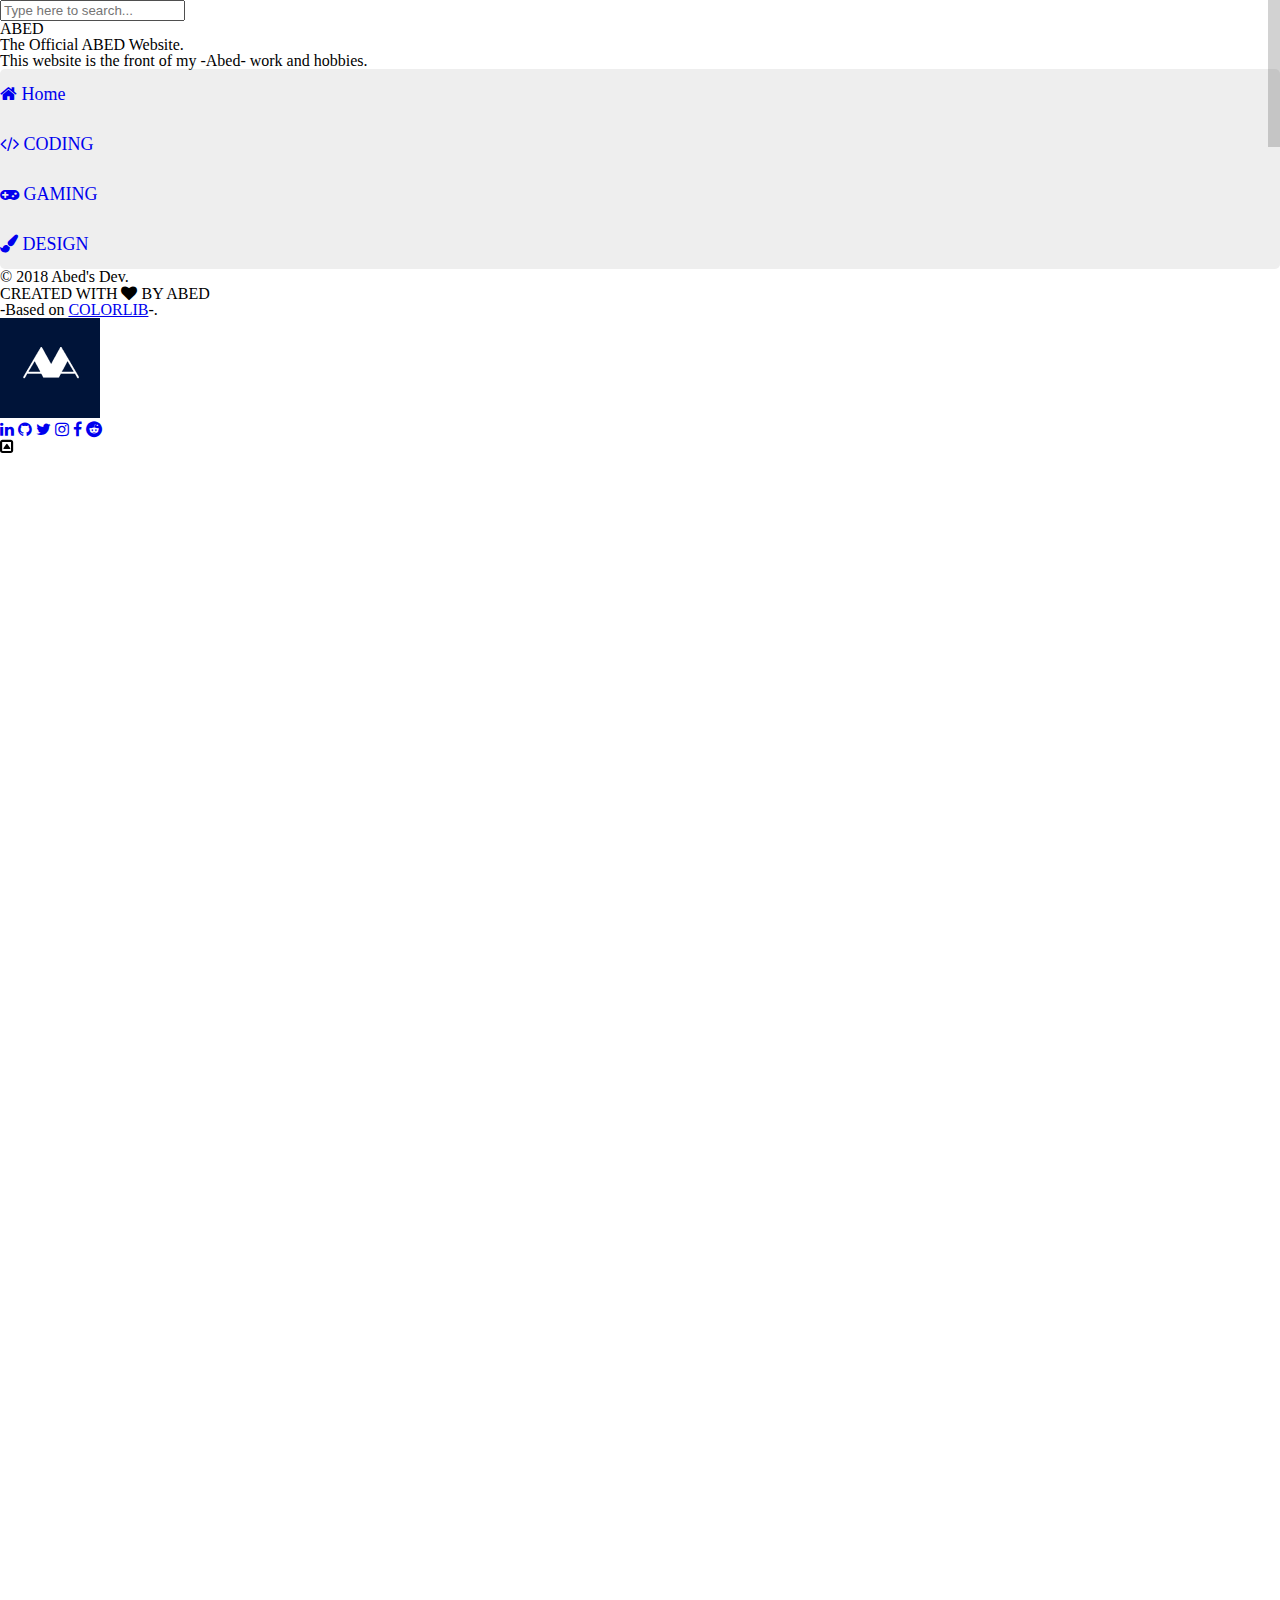
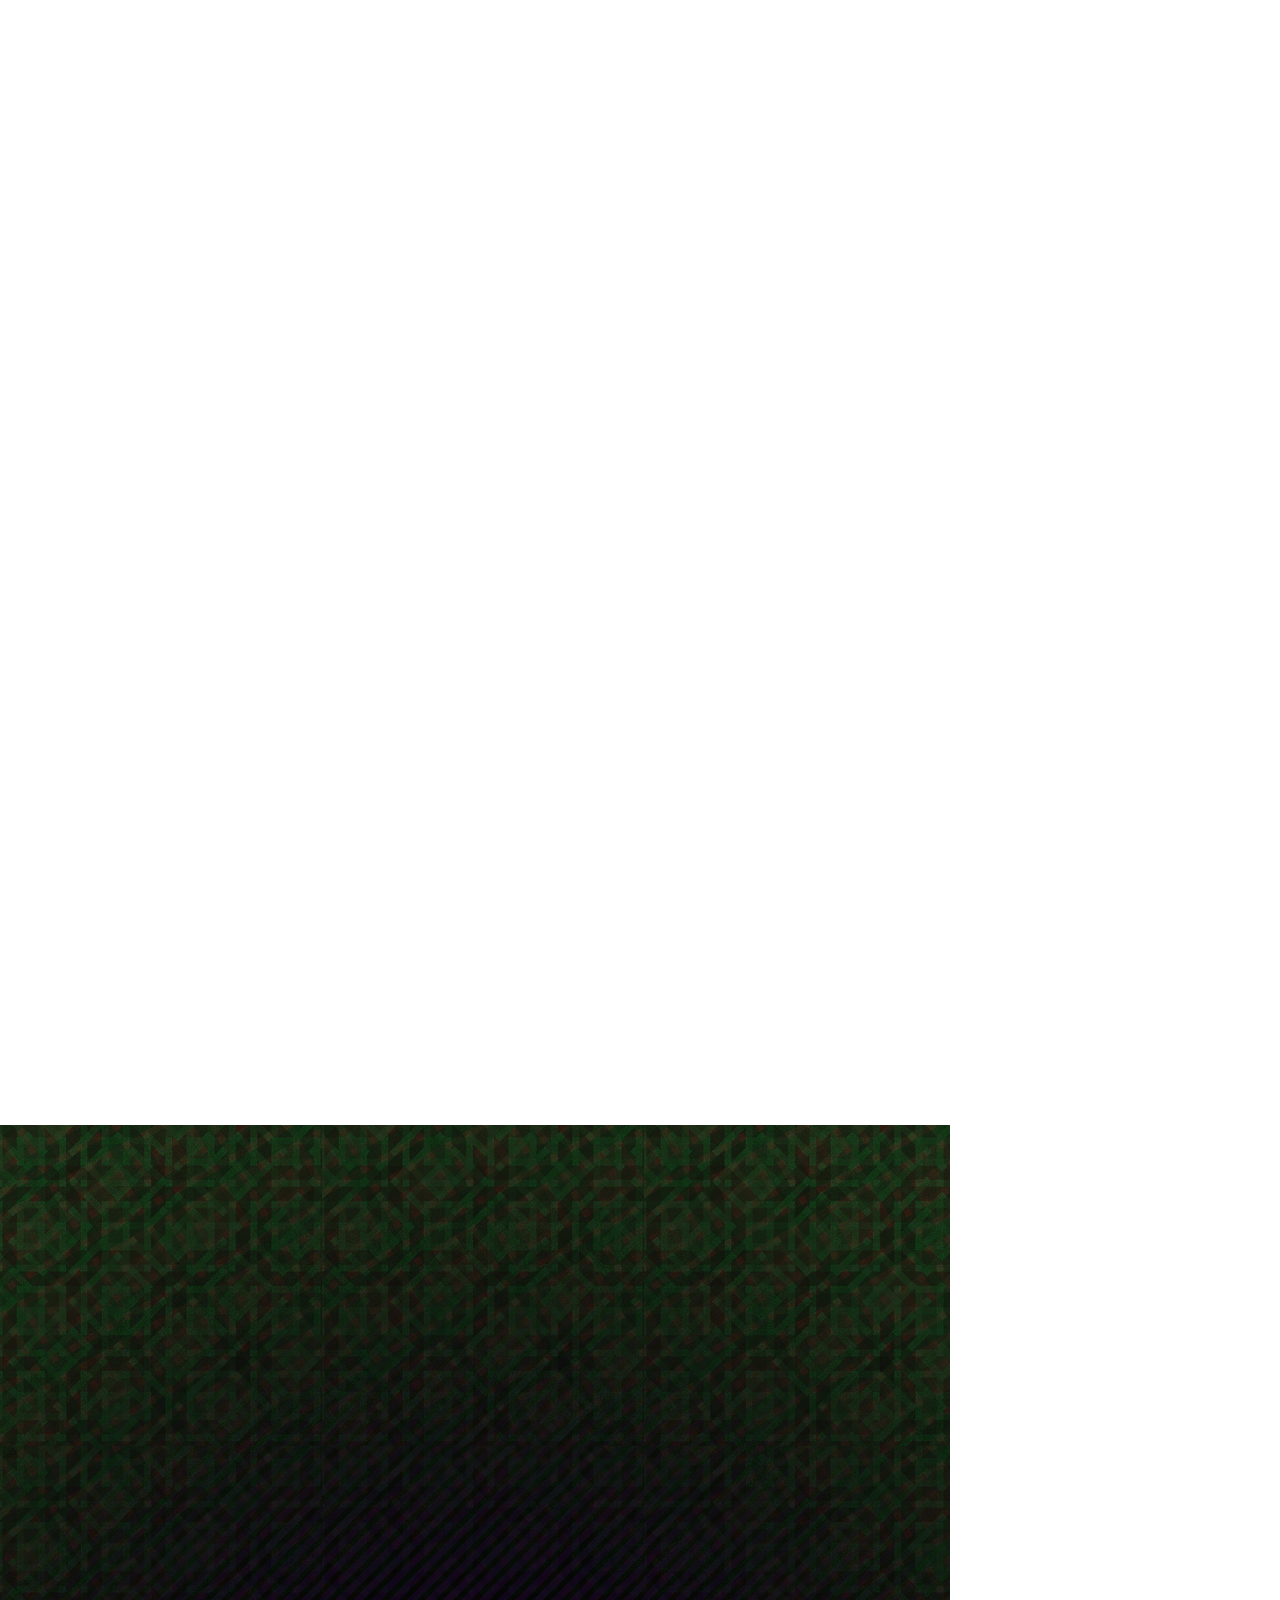
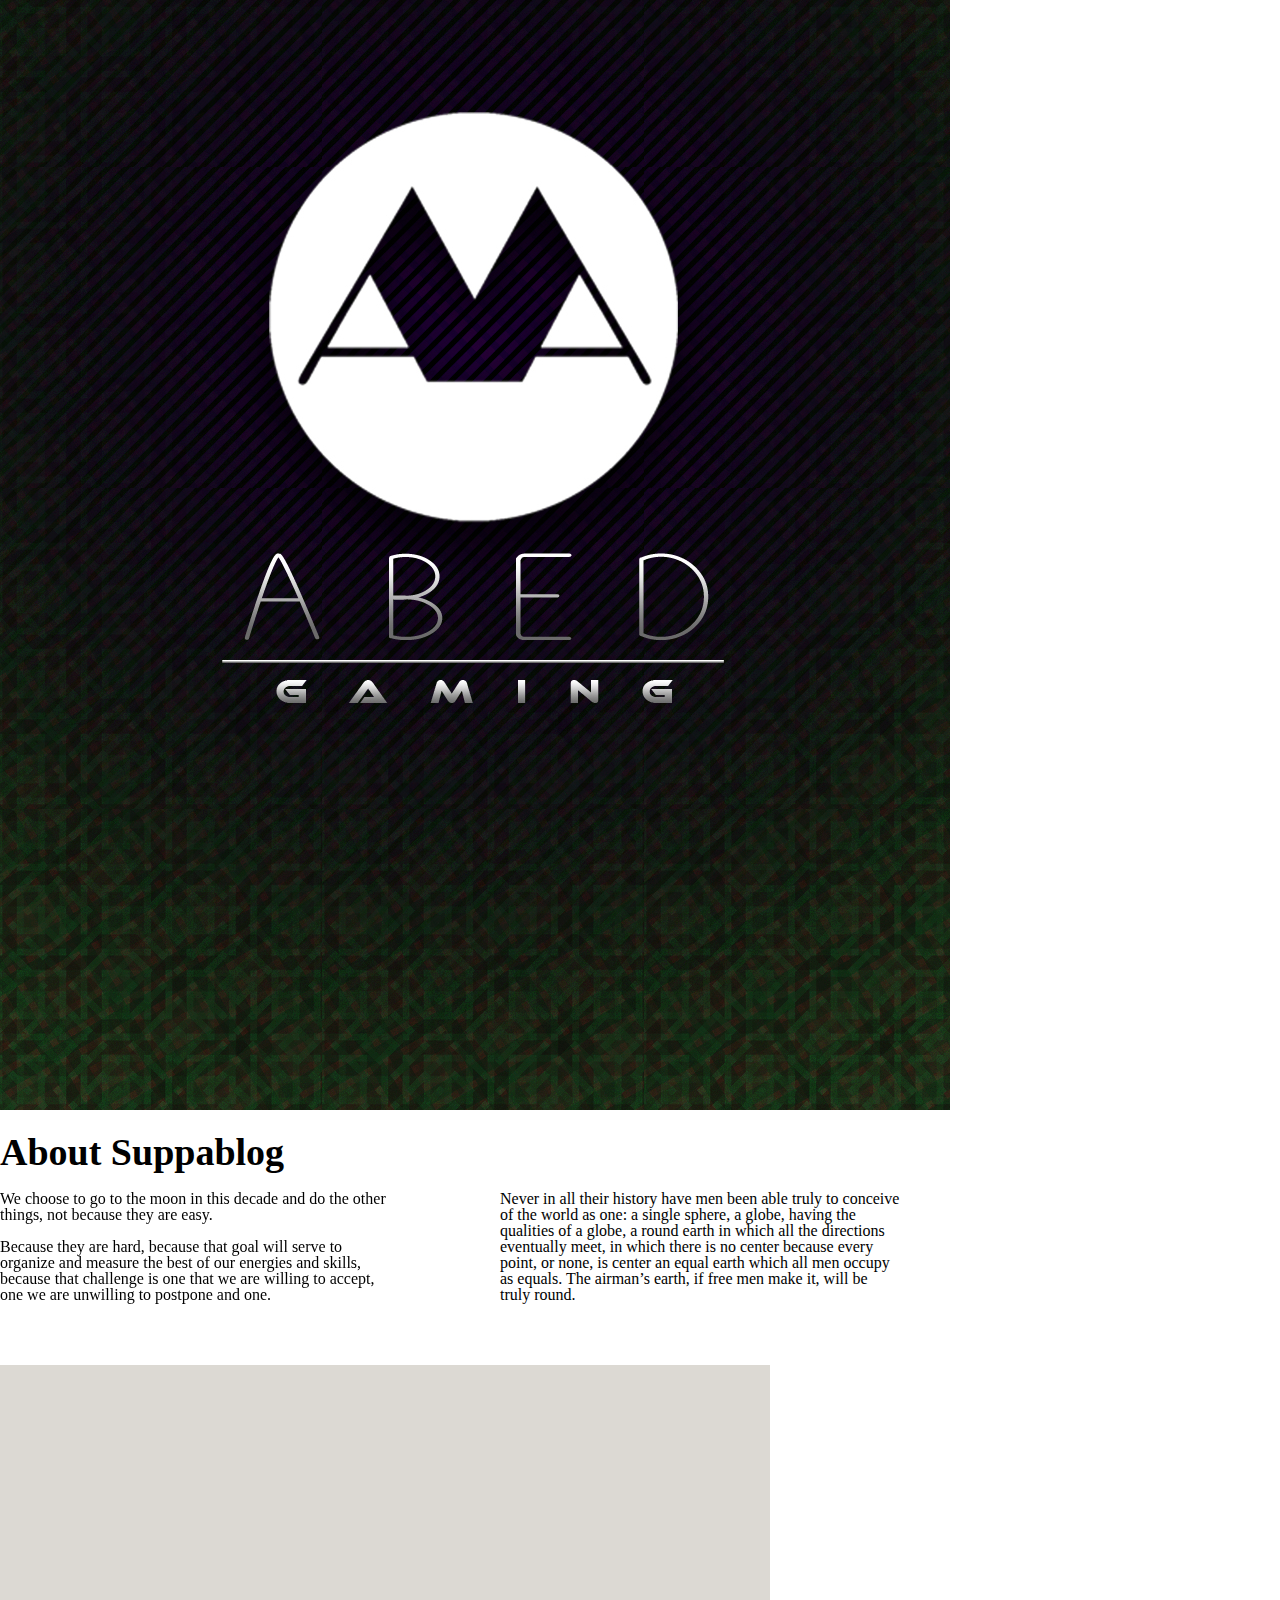
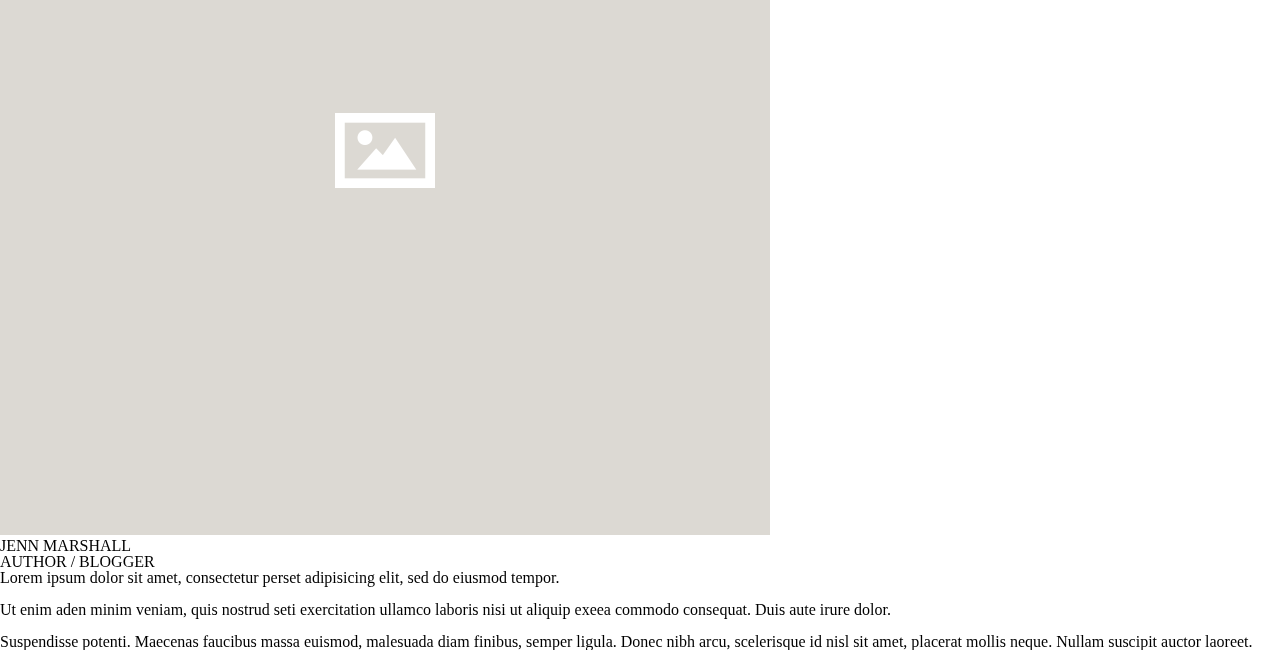
==== about.html @ 25dbf277 "first commit" ====
<!DOCTYPE HTML>
<html lang="en-US">

<head>
    <title>Abed.GA | ABED's Great Area</title>
    <meta http-equiv="Content-Type" content="text/html; charset=UTF-8">
    <meta name="description" content="Template by Colorlib" />
    <meta name="keywords" content="HTML, CSS, JavaScript, PHP" />
    <meta name="author" content="Colorlib" />
    <meta name="viewport" content="width=device-width, initial-scale=1, maximum-scale=1">

    <link rel="shortcut icon" href="images/favicon.png" />
    <link href='http://fonts.googleapis.com/css?family=Montserrat:400,700%7CLibre+Baskerville:400,400italic,700' rel='stylesheet' type='text/css'>
    <link rel="stylesheet" type="text/css" href='css/clear.css' />
    <link rel="stylesheet" type="text/css" href='css/common.css' />
    <link rel="stylesheet" type="text/css" href='css/font-awesome.min.css' />
    <link rel="stylesheet" type="text/css" href='css/carouFredSel.css' />
    <link rel="stylesheet" type="text/css" href='css/sm-clean.css' />
    <link rel="stylesheet" type="text/css" href='style.css' />

    <!--[if lt IE 9]>
                <script src="js/html5.js"></script>
        <![endif]-->

</head>

<body class="about page page-template-default">

    <!-- Preloader Gif -->
    <table class="doc-loader">
        <tbody>
            <tr>
                <td>
                    <img src="images/ajax-document-loader.gif" alt="Loading...">
                </td>
            </tr>
        </tbody>
    </table>

    <!-- Left Sidebar -->
     <div id="sidebar" class="sidebar">
        <div class="menu-left-part">
            <div class="search-holder">
                <label>
                        <input type="search" class="search-field" placeholder="Type here to search..." value="" name="s" title="Search for:">
                    </label>
            </div>
            <div class="site-info-holder">
                <div class="site-title">ABED</div>
                <p class="site-description">

                    The Official ABED Website.
                    <br/> This website is the front of my -Abed- work and hobbies.
                </p>

            </div>
            <nav id="header-main-menu">
                <ul class="main-menu sm sm-clean">
                    <li><a href="index.html" ><i class="fa fa-home icon-fa-m"></i> Home</a></li>
                    <li><a href="single.html"><i class="fa fa-code icon-fa-m"></i> CODING</a></li>
                    <li><a href="gaming.html"><i class="fa fa-gamepad icon-fa-m"></i> GAMING</a></li>
                    <li><a href="single.html"><i class="fa fa-paint-brush icon-fa-m"></i> DESIGN</a></li>
                </ul>
            </nav>
            <footer>
                <div class="footer-info">
                    © 2018 Abed's Dev. <br> CREATED WITH <i class="fa fa-heart"></i> BY ABED<br> -Based on <a href="https://colorlib.com">COLORLIB</a>-.
                </div>
            </footer>
        </div>
        <div class="menu-right-part">
            <div class="logo-holder">
                <a href="index.html">
                        <img src="images/logo.png" alt="Abed.Ga">
                    </a>
            </div>
            <div class="toggle-holder">
                <div id="toggle">
                    <div class="menu-line"></div>
                </div>
            </div>
            <div class="social-holder">
                <div class="social-list">
                    <a  target="_blank" href="https://www.linkedin.com/in/abdallah-afriad-028515137/"><i class="fa fa-linkedin"></i></a>
                    <a  target="_blank" href="https://www.github.com/abedafr"><i class="fa fa-github"></i></a>
                    <a  target="_blank" href="https://www.twitter.com/abed_afriad"><i class="fa fa-twitter"></i></a>
                    <a  target="_blank" href="https://www.instagram.com/abedafriad"><i class="fa fa-instagram"></i></a>
                    <a  target="_blank" href="https://www.facebook.com/abed.afriad"><i class="fa fa-facebook"></i></a>
                    <a  target="_blank" href="https://www.reddit.com/user/Abed11"><i class="fa fa-reddit"></i></a>
                </div>
            </div>
            <div class="fixed scroll-top"><i class="fa fa-caret-square-o-up" aria-hidden="true"></i></div>
        </div>
        <div class="clear"></div>
    </div>


    <!-- About Content -->
    <div id="content" class="site-content">

        <div class="page-header-image relative">
            <img src="demo-images/01.jpg" alt="About">
        </div>


        <article>
            <div class="content-1070 center-relative entry-content">
                <div class="content-900 center-relative">
                    <h1 class="entry-title">About Suppablog</h1>
                    <div class="one_half ">
                        <p>We choose to go to the moon in this decade and do the other things, not because they are easy.</p>
                        <br>
                        <p>Because they are hard, because that goal will serve to organize and measure the best of our energies and skills, because that challenge is one that we are willing to accept, one we are unwilling to postpone and one.</p>
                    </div>
                    <div class="one_half last">
                        Never in all their history have men been able truly to conceive of the world as one: a single sphere, a globe, having the qualities of a globe, a round earth in which all the directions eventually meet, in which there is no center because every point, or none, is center an equal earth which all men occupy as equals. The airman’s earth, if free men make it, will be truly round.<br>
                    </div>
                    <div class="clear"></div>
                    <br>
                    <br>
                    <div class="clear"></div>
                </div>
                <div class="page-full-width ">
                    <div class="team-holder ">
                        <div class="member relative one ">
                            <img src="demo-images/profile_01.jpg" alt="">
                            <div class="member-info">
                                <div class="member-name">JENN MARSHALL</div>
                                <div class="member-position">AUTHOR / BLOGGER</div>
                                <div class="member-content">
                                    <p>Lorem ipsum dolor sit amet, consectetur perset adipisicing elit, sed do eiusmod tempor.</p>
                                    <br>
                                    <p>Ut enim aden minim veniam, quis nostrud seti exercitation ullamco laboris nisi ut aliquip exeea commodo consequat. Duis aute irure dolor.</p>
                                    <br>
                                    <p>Suspendisse potenti. Maecenas faucibus massa euismod, malesuada diam finibus, semper ligula. Donec nibh arcu, scelerisque id nisl sit amet, placerat mollis neque. Nullam suscipit auctor laoreet.</p>
                                </div>
                            </div>
                        </div>
                    </div>
                    <div class="clear"></div>
                </div>
            </div>
        </article>
    </div>



    <!--Load JavaScript-->
    <script type="text/javascript" src="js/jquery.js"></script>
    <script type='text/javascript' src='js/imagesloaded.pkgd.js'></script>
    <script type='text/javascript' src='js/jquery.nicescroll.min.js'></script>
    <script type='text/javascript' src='js/jquery.smartmenus.min.js'></script>
    <script type='text/javascript' src='js/jquery.carouFredSel-6.0.0-packed.js'></script>
    <script type='text/javascript' src='js/jquery.mousewheel.min.js'></script>
    <script type='text/javascript' src='js/jquery.touchSwipe.min.js'></script>
    <script type='text/javascript' src='js/jquery.easing.1.3.js'></script>
    <script type='text/javascript' src='js/main.js'></script>
</body>

</html>
---- css/clear.css ----
html, body, div, span, object, iframe,
h1, h2, h3, h4, h5, h6, p, blockquote, pre,
abbr, address, cite, code,
del, dfn, em, img, ins, kbd, q, samp,
small, strong, sub, sup, var,
b, i, ol, ul, li,
fieldset, form, label, legend,
table, caption, tbody, tfoot, thead, tr, th, td,
article, aside, canvas, details, figcaption, figure, 
footer, header, hgroup, menu, nav, section, summary,
time, mark, audio, video {
    margin:0;
    padding:0;
    border:0;
    outline: none;
    font-size:100%;
    vertical-align:baseline;
    background:transparent;
}

body {
    line-height:1;
}

article,aside,details,figcaption,figure,
footer,header,hgroup,menu,nav,section { 
    display:block;
}

nav ul,ul,ol {
    list-style:none;
}

blockquote, q {
    quotes:none;
}

blockquote:before, blockquote:after,
q:before, q:after {
    content:'';
    content:none;
}

a {
    margin:0;
    padding:0;
    font-size:100%;
	outline: none;
    vertical-align:baseline;
    background:transparent;
}

ins {
    background-color:#ff9;
    color:#000;
    text-decoration:none;
}

mark {
    background-color:#ff9;
    color:#000; 
    font-style:italic;
    font-weight:bold;
}

del {
    text-decoration: line-through;
}

abbr[title], dfn[title] {
    border-bottom:1px dotted;
    cursor:help;
}

table {
    border-collapse:collapse;
    border-spacing:0;
}

hr {
    display:block;
    height:1px;
    border:0;   
    border-top:1px solid #cccccc;
    margin:1em 0;
    padding:0;
}

input, select {
    vertical-align:middle;
}

input:focus, textarea:focus
{
    outline: none;
}
---- css/common.css ----
.block
{
    display: block;
}
.hidden
{
    display: none;
}
.clear
{
    clear: both;
}
.left
{
    float: left;
}
.right
{
    float: right;
}
.line-height
{
    line-height: 0;
}
.clear-right
{
    clear: right;
}
.clear-left
{
    clear: left;
}
.center-relative
{
    margin-left: auto;
    margin-right: auto;
}
.center-absolute
{
    left: 50%;
}
.center-text
{
    text-align: center !important;
}
.text-left
{
    text-align: left;
}
.text-right
{
    text-align: right;
}
.absolute
{
    position: absolute;
}
.fixed
{
    position: fixed;
}
.relative
{
    position: relative;
}
.sticky
{
    height: auto;
}
.margin-0, .margin-0 img
{
    margin: 0 !important;
    line-height: 0;
}
.top-0
{
    margin-top: 0 !important;
}
.top-5
{
    margin-top: 5px !important;	
}
.top-10
{
    margin-top: 10px;	
}
.top-15
{
    margin-top: 15px;	
}
.top-20
{
    margin-top: 20px;
}
.top-25
{
    margin-top: 25px;	
}
.top-30
{
    margin-top: 30px;	
}
.top-50
{
    margin-top: 50px;	
}
.top-60
{
    margin-top: 60px;	
}
.top-70
{
    margin-top: 70px;	
}
.top-75
{
    margin-top: 75px;	
}
.top-80
{
    margin-top: 80px;
}
.top-100
{
    margin-top: 100px;	
}
.top-105
{
    margin-top: 105px;	
}
.top-120
{
    margin-top: 120px;
}
.top-150
{
    margin-top: 150px;	
}
.top-200
{
    margin-top: 200px;	
}
.top-negative-30
{
    margin-top: -30px;
}
.left-35
{
    margin-left:35px;
}
.right-35
{
    margin-right:35px;
}
.bottom-0
{
    margin-bottom: 0 !important;
}
.bottom-10
{
    margin-bottom: 10px !important;
}
.bottom-20
{
    margin-bottom: 20px !important;
}
.bottom-25
{
    margin-bottom: 25px !important;
}
.bottom-30
{
    margin-bottom: 30px !important;
}
.bottom-50
{
    margin-bottom: 50px !important;
}
.bottom-100
{
    margin-bottom: 100px !important;
}
.bottom-150
{
    margin-bottom: 150px !important;
}
.bottom-200
{
    margin-bottom: 200px !important;
}
.width-25
{
    width: 25%;
}
.width-50
{
    width: 50%;
}
.width-75
{
    width: 75%;
}
.width-85
{
    width: 85%;
}
.width-100
{
    width: 100%;
}
blockquote:before 
{
    content: '\201C';
    font-size: 180px;
    line-height: 0;
    font-family: 'Montserrat', sans-serif, Arial;
    vertical-align: -65px;
    color: #0697ae;
    text-align: center;
    display: block;
}
blockquote
{
    margin-top: 110px;
    margin-bottom: 60px;
    font-family: 'Montserrat', sans-serif, Arial;
    font-size: 22px;
    line-height: 35px;
    color: #b0c2c2;
}
blockquote.inline-blockquote
{
    width: 395px;
    float: left;
    margin-left: -170px;
    margin-right: 70px;
}
.wrap-blockquote
{
    display: inline;
}
address
{
    font-size: 32px;
    line-height: 50px;
    font-style: normal;
}
iframe
{
    width: 100%;
}
a.button
{
    display: inline-block;
    border: 3px solid;
    text-align: center;
    padding: 15px 40px;
    cursor: pointer;
    margin-bottom: 25px;
    vertical-align: middle;
    text-decoration: none;
}
a.button:active
{
    position: relative;
    top: 1px;	
}
h1,h2,h3,h4,h5,h6
{
    padding: 20px 0;
}
h1
{
    font-size: 38px;
    line-height: 38px;    
}
h2
{
    font-size: 34px;    
    line-height: 34px;    
}
h3
{
    font-size: 32px;  
    line-height: 32px;    
}
h4
{
    font-size: 30px;    
}
h5
{
    font-size: 28px;   
}
h6
{
    font-size: 26px;    
}
em
{
    font-style: italic;
}
ol
{
    list-style-type: decimal;
}
pre
{
    word-wrap: break-word;
}
.single-content table, .single-content th, .single-content td, .page-content table, .page-content th, .page-content td
{
    border:1px solid black;
    padding: 10px;
    vertical-align: middle;
}
sup
{
    vertical-align: super;
    font-size: smaller;
}
sub
{
    vertical-align: sub;
    font-size: smaller;
}
.single-content ol
{
    display: block;
    list-style-type: decimal;
    margin: 0 0 14px 17px;
}
.single-content ul
{
    display: block;
    list-style-type: disc;
    margin: 0 0 14px 17px;
}

/* COLUMNS */

.one,  .one_half,  .one_third,  .two_third,  .three_fourth, 
.one_fourth{
    margin-right: 100px;
    float: left;
    position: relative;
    margin-bottom: 30px;
}

.last{
    margin-right: 0 !important;
    clear: right;
}

.one{
    float: none;
    display: block;
    clear: both;
    margin-right: 0;
}

.one_half{
    width: 400px;    
}

.one_third{
    width: 233px;
}

.two_third{
    width: 566px;
}

.one_fourth{
    width: 150px;
}

.three_fourth{
    width: 650px;
}

.one img,  .one_half img,  .one_third img,  .two_third img, 
.three_fourth img,  .one_fourth img{
    max-width: 100%;
    height: auto;
    max-height: 100%;
    width: auto;	
}

.team-holder .one
{
    margin: 0;
}

.team-holder .one_half
{
    width: 50%;
    width: calc(100% / 2);   
    margin: 0;
}

.team-holder .one_third
{
    width: 33%;
    width: calc(100% / 3);
    margin: 0;
}

.team-holder .one_fourth
{
    width: 25%;
    width: calc(100% / 4);   
    margin: 0;    
}

/* MENU */

/* Mobile first layout SmartMenus Core CSS (it's not recommended editing these rules)
   You need this once per page no matter how many menu trees or different themes you use.
-------------------------------------------------------------------------------------------*/

.sm,.sm ul,.sm li{display:block;list-style:none;margin:0;padding:0;line-height:normal;direction:ltr;-webkit-tap-highlight-color:rgba(0,0,0,0);}
.sm-rtl,.sm-rtl ul,.sm-rtl li{direction:rtl;text-align:right;}
.sm>li>h1,.sm>li>h2,.sm>li>h3,.sm>li>h4,.sm>li>h5,.sm>li>h6{margin:0;padding:0;}
.sm ul{display:none;}
.sm li,.sm a{position:relative;}
.sm a{display:block;}
.sm a.disabled{cursor:not-allowed;}
.sm:after{content:"\00a0";display:block;height:0;font:0px/0 serif;clear:both;visibility:hidden;overflow:hidden;}
.sm,.sm *,.sm *:before,.sm *:after{-moz-box-sizing:border-box;-webkit-box-sizing:border-box;box-sizing:border-box;}




/* WP DEFAULT CLASSES */

.alignnone {
    margin: 5px 20px 20px 0;
}

.aligncenter,
div.aligncenter {
    display: block;
    margin: 5px auto 5px auto;
}

.alignright {
    float:right;
    margin: 5px 0 20px 20px;
}

.alignleft {
    float: left;
    margin: 5px 20px 20px 0;
}

.aligncenter {
    display: block;
    margin: 5px auto 5px auto;
}

a img.alignright {
    float: right;
    margin: 5px 0 20px 20px;
}

a img.alignnone {
    margin: 20px 0px;
}

a img.alignleft {
    float: left;
    margin: 5px 20px 20px 0;
}

a img.aligncenter {
    display: block;
    margin-left: auto;
    margin-right: auto
}

.wp-caption {
    max-width: 100%;
    text-align: center;
    font-family: 'Montserrat', sans-serif, Arial;
}

.wp-caption.alignnone {
    margin: 20px 0px;
}

.wp-caption.alignleft {
    margin: 5px 20px 20px 0;
    text-align: left;
}

.wp-caption.alignright {
    margin: 5px 0 20px 20px;
    text-align: right;
}

.wp-caption img {
    width: auto;
    height: auto;
    max-width: 100%;
    max-height: 100%;
}

.wp-caption p.wp-caption-text {
    font-size: 18px;
    margin-bottom: 50px;
    padding: 5px 50px;
    background-color: #8f939e;
    display: inline-block;
    color: #fff;
}
.gallery-caption
{
    font-size: 100%;
}
.bypostauthor
{
    font-size: 100%;
}
/* Text meant only for screen readers. */
.screen-reader-text {
    clip: rect(1px, 1px, 1px, 1px);
    position: absolute !important;
    height: 1px;
    width: 1px;
    overflow: hidden;
}

.screen-reader-text:focus {
    background-color: #f1f1f1;
    border-radius: 3px;
    box-shadow: 0 0 2px 2px rgba(0, 0, 0, 0.6);
    clip: auto !important;
    color: #21759b;
    display: block;
    font-size: 14px;
    font-size: 0.875rem;
    font-weight: bold;
    height: auto;
    left: 5px;
    line-height: normal;
    padding: 15px 23px 14px;
    text-decoration: none;
    top: 5px;
    width: auto;
    z-index: 100000; /* Above WP toolbar. */
}



.cbp-bislideshow {
    list-style: none;
    width: 100%;
    height: 100%;
    position: fixed;
    top: 0;
    left: 0;
    z-index: -1;
    padding: 0;
    margin: 0;
}

.cbp-bislideshow li {
    position: absolute;
    width: 100%;
    height: 100%;
    top: 0;
    left: 0;
    opacity: 0;
    -webkit-transition: opacity 1s;
    -moz-transition: opacity 1s;
    -ms-transition: opacity 1s;
    -o-transition: opacity 1s;
    transition: opacity 1s;
}


/* If background-size supported we'll add the images to the background of the li */

.backgroundsize .cbp-bislideshow li {
    -webkit-background-size: cover;
    -moz-background-size: cover;
    background-size: cover;
    background-position: center center;
}

/* ...and hide the images */
.backgroundsize .cbp-bislideshow li img {
    display: none;
}

.cbp-bislideshow li img {
    display: block;
    width: 100%;
}

.cbp-bicontrols {
    position: fixed;
    width: 300px;
    height: 100px;
    margin: -50px 0 0 -150px;
    bottom: 0;
    right: 0;
}

.cbp-bicontrols span {
    float: left;
    width: 100px;
    height: 100px;
    position: relative;
    cursor: pointer;
    display: inline-block;
    font: normal normal normal 14px/1 FontAwesome;
    font-size: inherit;
    text-rendering: auto;
    -webkit-font-smoothing: antialiased;
    -moz-osx-font-smoothing: grayscale;
}

.cbp-bicontrols span:before {
    position: absolute;
    width: 100%;
    height: 100%;
    top: 0;
    left: 0;
    text-align: center;    
    speak: none;
    font-style: normal;
    font-weight: normal;
    font-variant: normal;
    text-transform: none;
    line-height: 100px;
    font-size: 80px;
    color: #fff;
    -webkit-font-smoothing: antialiased;
    opacity: 0.7;
}

.cbp-bicontrols span:hover:before {
    opacity: 1;
}

.cbp-bicontrols span:active:before {
    top: 2px;
}

span.cbp-biplay:before {
    content: "\f01d";
}

span.cbp-bipause:before {
    content: "\f28c";
}

span.cbp-binext:before {
    content: "\f105";
}

span.cbp-biprev:before {
    content: "\f104";
}

.cbp-bicontrols span.cbp-binext {
    float: right;
}

/* Fallback */

.no-js.no-backgroundsize .cbp-bislideshow li:first-child {
    opacity: 1;
}

.no-js.backgroundsize .cbp-bislideshow li:first-child img {
    display: block;
}
---- css/carouFredSel.css ----
.list_carousel.responsive {	
	margin-left: 0;
	width: 100%;
}
.list_carousel ul {
	margin: 0;
	padding: 0;
	list-style: none;
	display: block;
}
.list_carousel li {
	text-align: center;		
	padding: 0;
	display: block;
	float: left;
	position: relative;
}	
.list_carousel li img{
	width: 100% !important;
	height: 600px !important;
	max-width: none !important;
	max-height: 600px !important;
}
a.image_slider_prev{background-image: url(../images/navigation_arrows_left.png); width: 105px; height: 90px; z-index: 2;}
a.image_slider_prev:hover{background-position: 0 -90px;}
a.image_slider_next{background-image: url(../images/navigation_arrows_right.png); width: 105px; height: 90px; z-index: 2;}
a.image_slider_next:hover{background-position: 0 -90px;}
.carousel_pagination {margin-top: 50px; margin-bottom: 50px; margin-left: 160px;z-index: 1;position: relative;}
.carousel_pagination a {margin: 0 0 0 9px; float: left;}
.carousel_pagination a:first-child {margin: 0;}
.carousel_pagination a {width: 18px; height: 18px; border-radius: 90%; display: block; cursor: pointer; text-indent: -9999px;}
.caroufredsel_wrapper{z-index: 1 !important; margin-top: 0 !important; margin-left: 0 !important;}
---- css/sm-clean.css ----
.sm-clean {
    background: #eeeeee;
    -webkit-border-radius: 5px;
    -moz-border-radius: 5px;
    -ms-border-radius: 5px;
    -o-border-radius: 5px;
    border-radius: 5px;
}
.sm-clean a, .sm-clean a:hover, .sm-clean a:focus, .sm-clean a:active {
    padding: 13px 20px;
    /* make room for the toggle button (sub indicator) */
    padding-right: 58px;
    font-size: 18px;
    font-weight: normal;
    line-height: 24px;
    text-decoration: none;
}
.sm-clean a.current {
    color: #d23600;
}
.sm-clean a.disabled {
    color: #bbbbbb;
}
.sm-clean a span.sub-arrow {
    position: absolute;
    top: 50%;
    margin-top: -17px;
    left: auto;
    right: -45px;
    width: 34px;
    height: 34px;
    overflow: hidden;
    font: bold 16px/34px monospace !important;
    text-align: center;
    text-shadow: none;
    -webkit-border-radius: 5px;
    -moz-border-radius: 5px;
    -ms-border-radius: 5px;
    -o-border-radius: 5px;
    border-radius: 5px;
}
.sm-clean a.highlighted span.sub-arrow:before {
    display: block;
    content: '-';
}
.sm-clean > li:first-child > a, .sm-clean > li:first-child > :not(ul) a {
    -webkit-border-radius: 5px 5px 0 0;
    -moz-border-radius: 5px 5px 0 0;
    -ms-border-radius: 5px 5px 0 0;
    -o-border-radius: 5px 5px 0 0;
    border-radius: 5px 5px 0 0;
}
.sm-clean > li:last-child > a, .sm-clean > li:last-child > *:not(ul) a, .sm-clean > li:last-child > ul,
.sm-clean > li:last-child > ul > li:last-child > a, .sm-clean > li:last-child > ul > li:last-child > *:not(ul) a, .sm-clean > li:last-child > ul > li:last-child > ul,
.sm-clean > li:last-child > ul > li:last-child > ul > li:last-child > a, .sm-clean > li:last-child > ul > li:last-child > ul > li:last-child > *:not(ul) a, .sm-clean > li:last-child > ul > li:last-child > ul > li:last-child > ul,
.sm-clean > li:last-child > ul > li:last-child > ul > li:last-child > ul > li:last-child > a, .sm-clean > li:last-child > ul > li:last-child > ul > li:last-child > ul > li:last-child > *:not(ul) a, .sm-clean > li:last-child > ul > li:last-child > ul > li:last-child > ul > li:last-child > ul,
.sm-clean > li:last-child > ul > li:last-child > ul > li:last-child > ul > li:last-child > ul > li:last-child > a, .sm-clean > li:last-child > ul > li:last-child > ul > li:last-child > ul > li:last-child > ul > li:last-child > *:not(ul) a, .sm-clean > li:last-child > ul > li:last-child > ul > li:last-child > ul > li:last-child > ul > li:last-child > ul {
    -webkit-border-radius: 0 0 5px 5px;
    -moz-border-radius: 0 0 5px 5px;
    -ms-border-radius: 0 0 5px 5px;
    -o-border-radius: 0 0 5px 5px;
    border-radius: 0 0 5px 5px;
}
.sm-clean > li:last-child > a.highlighted, .sm-clean > li:last-child > *:not(ul) a.highlighted,
.sm-clean > li:last-child > ul > li:last-child > a.highlighted, .sm-clean > li:last-child > ul > li:last-child > *:not(ul) a.highlighted,
.sm-clean > li:last-child > ul > li:last-child > ul > li:last-child > a.highlighted, .sm-clean > li:last-child > ul > li:last-child > ul > li:last-child > *:not(ul) a.highlighted,
.sm-clean > li:last-child > ul > li:last-child > ul > li:last-child > ul > li:last-child > a.highlighted, .sm-clean > li:last-child > ul > li:last-child > ul > li:last-child > ul > li:last-child > *:not(ul) a.highlighted,
.sm-clean > li:last-child > ul > li:last-child > ul > li:last-child > ul > li:last-child > ul > li:last-child > a.highlighted, .sm-clean > li:last-child > ul > li:last-child > ul > li:last-child > ul > li:last-child > ul > li:last-child > *:not(ul) a.highlighted {
    -webkit-border-radius: 0;
    -moz-border-radius: 0;
    -ms-border-radius: 0;
    -o-border-radius: 0;
    border-radius: 0;
}
.sm-clean > li:first-child {
    border-top: 0;
}
.sm-clean ul {
    padding-left: 35px;
}
.sm-clean ul a, .sm-clean ul a:hover, .sm-clean ul a:focus, .sm-clean ul a:active {
    font-size: 16px;
}
.sm-clean ul ul ul a,
.sm-clean ul ul ul a:hover,
.sm-clean ul ul ul a:focus,
.sm-clean ul ul ul a:active {
    border-left: 24px solid transparent;
}
.sm-clean ul ul ul ul a,
.sm-clean ul ul ul ul a:hover,
.sm-clean ul ul ul ul a:focus,
.sm-clean ul ul ul ul a:active {
    border-left: 32px solid transparent;
}
.sm-clean ul ul ul ul ul a,
.sm-clean ul ul ul ul ul a:hover,
.sm-clean ul ul ul ul ul a:focus,
.sm-clean ul ul ul ul ul a:active {
    border-left: 40px solid transparent;
}

.main-menu ul 
{
    width: 12em; /* fixed width only please - you can use the "subMenusMinWidth"/"subMenusMaxWidth" script options to override this if you like */
}

.sm-clean a, .sm-clean a:hover, .sm-clean a:focus, .sm-clean a:active
{
    padding-right: 0;
    padding-left: 0;
}

a.has-submenu
{
    display: inline-block;
}
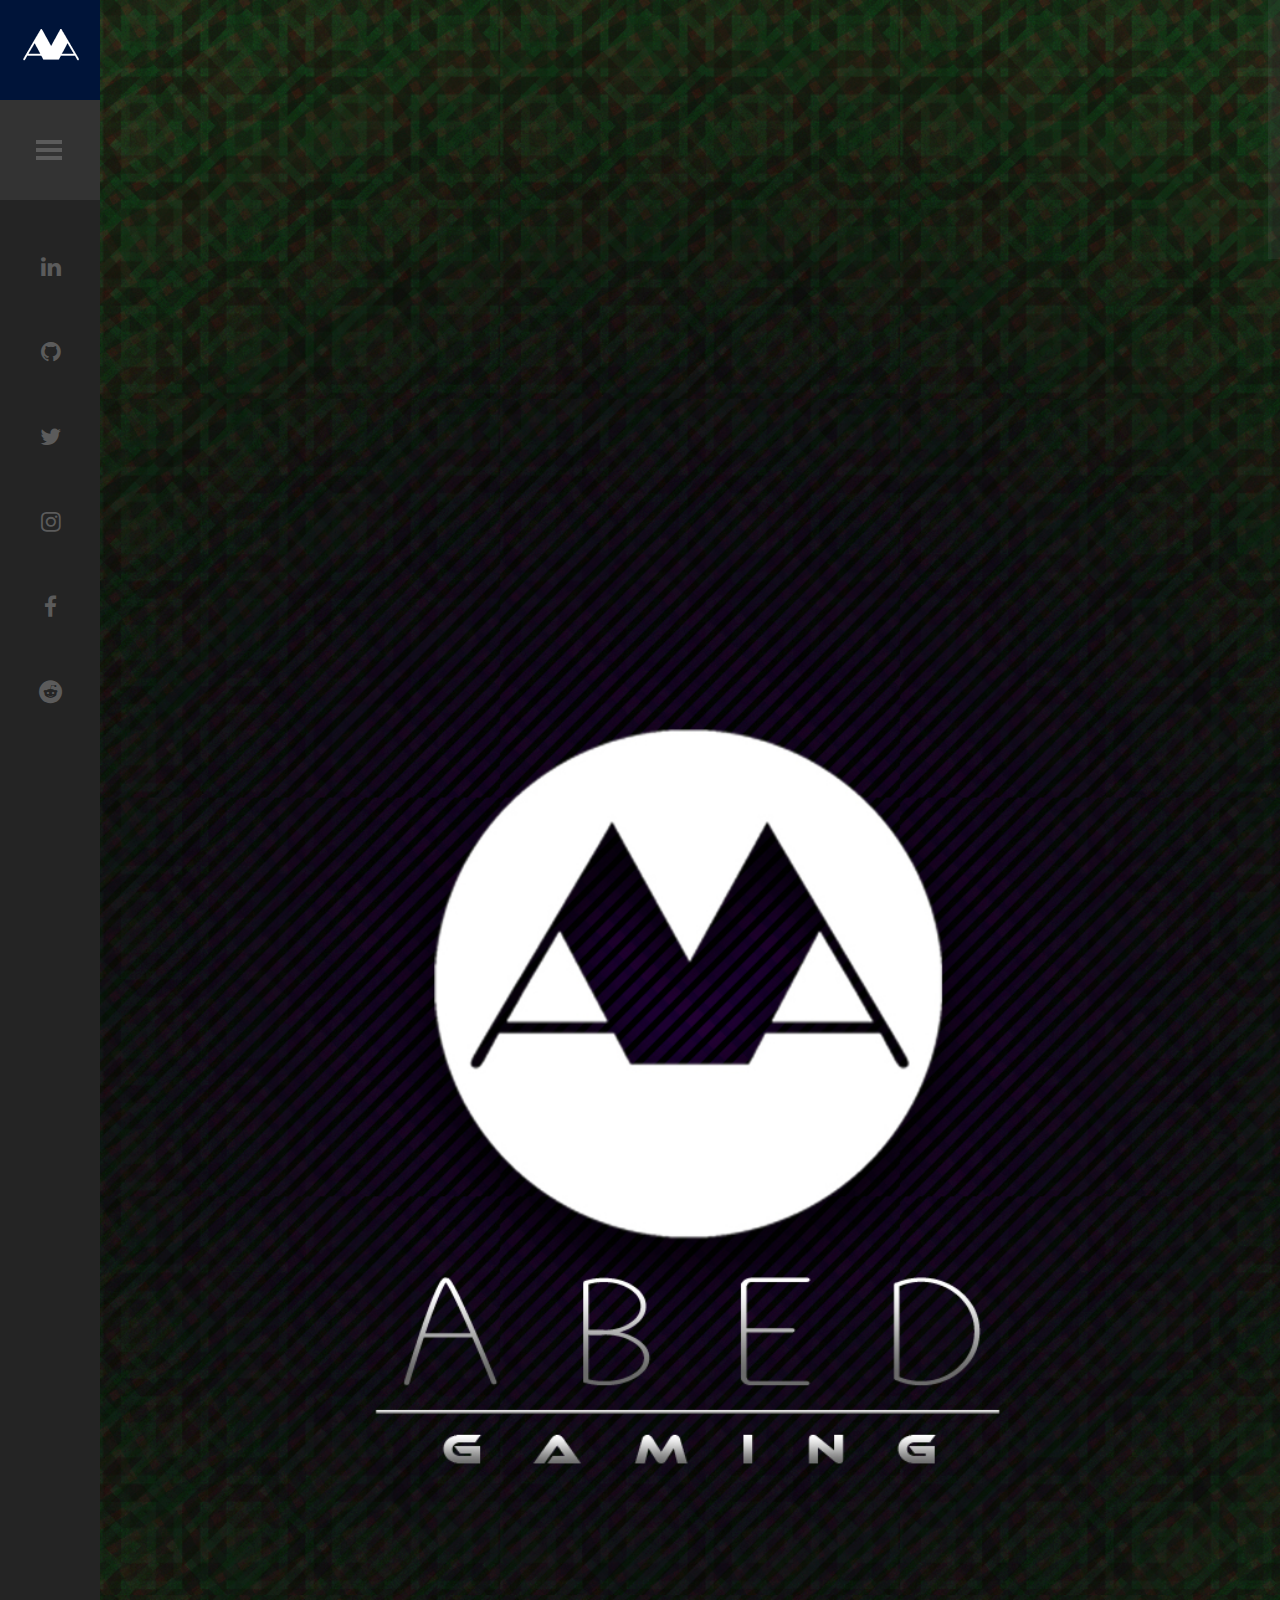
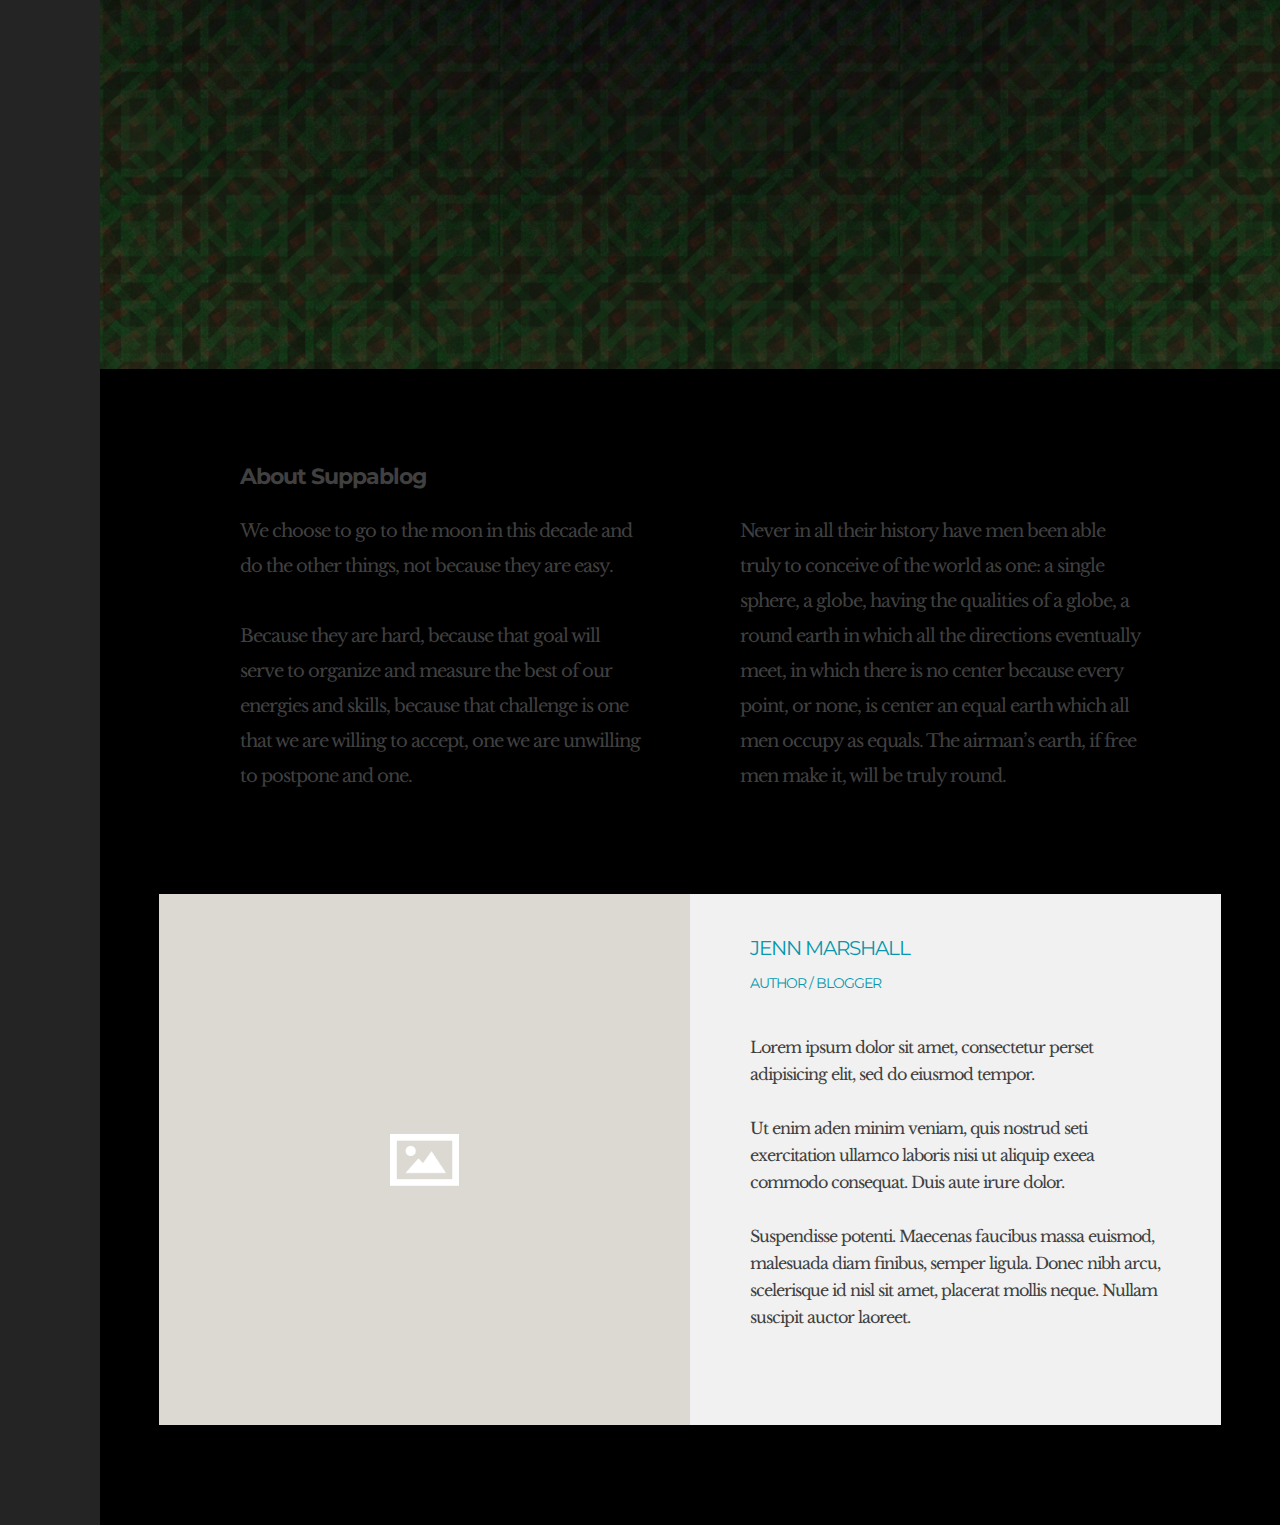
==== commit 2af1cc1f: "Fixed css files path" ====
--- a/about.html
+++ b/about.html
@@ -16,7 +16,7 @@
     <link rel="stylesheet" type="text/css" href='css/font-awesome.min.css' />
     <link rel="stylesheet" type="text/css" href='css/carouFredSel.css' />
     <link rel="stylesheet" type="text/css" href='css/sm-clean.css' />
-    <link rel="stylesheet" type="text/css" href='style.css' />
+    <link rel="stylesheet" type="text/css" href='css/style.css' />
 
     <!--[if lt IE 9]>
                 <script src="js/html5.js"></script>
--- a/css/style.css
+++ b/css/style.css
@@ -0,0 +1,1318 @@
+html {
+    overflow: hidden;
+}
+
+body {
+    font-family: 'Libre Baskerville', sans-serif, Arial;
+    ;
+    font-size: 18px;
+    line-height: 35px;
+    font-weight: 400;
+    letter-spacing: -1px;
+    color: #404040;
+    background-color: #000;
+}
+
+.montserrat {
+    font-family: 'Montserrat', sans-serif, Arial;
+}
+
+body a {
+    text-decoration: none;
+    color: #404040;
+    transition: color .2s linear, background-color .2s linear, border-color .2s linear;
+}
+
+body a:hover {
+    color: #0697AE;
+}
+
+input,
+textarea,
+select {
+    -webkit-appearance: none;
+}
+
+::-moz-selection {
+    background-color: #aabdbd;
+}
+
+::selection {
+    background-color: #aabdbd;
+}
+
+.carousel_pagination a {
+    background-color: #C0D3D3;
+}
+
+.carousel_pagination a:hover {
+    background-color: #0697ae;
+}
+
+.carousel_pagination a.selected {
+    background-color: #0697ae;
+}
+
+.doc-loader {
+    position: fixed;
+    left: 0px;
+    top: 0px;
+    width: 100%;
+    height: 100%;
+    z-index: 99999;
+    background-color: white;
+}
+
+.doc-loader td {
+    text-align: center;
+    vertical-align: middle;
+}
+
+.doc-loader img {
+    width: 70px;
+    height: 70px;
+}
+
+.nicescroll-rails {
+    z-index: 2 !important;
+}
+
+.nicescroll-rails-vr:hover {
+    cursor: pointer !important;
+}
+
+.nicescroll-rails-hr {
+    display: none !important;
+}
+
+.content-660 {
+    max-width: 660px;
+}
+
+.content-900 {
+    max-width: 900px;
+}
+
+.content-1070 {
+    max-width: 1070px;
+}
+
+.content-660 img,
+.content-1070 img,
+.content-900 img {
+    max-width: 100%;
+    max-height: 100%;
+    width: auto;
+    height: auto;
+}
+
+.blur {
+    filter: blur(2px);
+    -webkit-filter: blur(2px);
+}
+
+.scroll-top {
+    display: none;
+    line-height: 0;
+    z-index: 2;
+    overflow: hidden;
+    margin-left: 125px;
+    bottom: 35px;
+}
+
+.scroll-top:hover {
+    cursor: pointer;
+}
+
+.scroll-top .fa {
+    font-size: 36px;
+    width: 32px;
+    color: #717171;
+}
+
+.scroll-top .fa:hover {
+    color: #47afbf;
+}
+
+.sidebar {
+    position: fixed;
+    background-color: #2D2D2D;
+    height: 100% !important;
+    width: 420px;
+    left: -320px;
+    -webkit-transition: left 0.3s ease;
+    -moz-transition: left 0.3s ease;
+    -ms-transition: left 0.3s ease;
+    -o-transition: left 0.3s ease;
+    transition: left 0.3s ease;
+    z-index: 3;
+}
+
+.sidebar.open {
+    left: 0;
+}
+
+.menu-left-part {
+    width: 320px;
+    position: absolute;
+    background: #333333;
+    height: 100%;
+    overflow-y: auto;
+    overflow-x: hidden;
+    z-index: 3;
+}
+
+.search-field {
+    font-family: 'Montserrat', sans-serif, Arial;
+    width: 100%;
+    height: 100px;
+    font-size: 18px;
+    padding-left: 50px;
+    background-color: #2D2D2D;
+    color: #5B5B5B;
+    border: none;
+}
+
+.search-field::-webkit-input-placeholder {
+    font-family: 'Montserrat', sans-serif, Arial;
+    color: #5B5B5B;
+}
+
+.search-field::-moz-placeholder {
+    font-family: 'Montserrat', sans-serif, Arial;
+    color: #5B5B5B;
+    opacity: 1;
+}
+
+.search-field:-ms-input-placeholder {
+    font-family: 'Montserrat', sans-serif, Arial;
+    color: #5B5B5B;
+    opacity: 1;
+}
+
+.search-field:-moz-placeholder {
+    font-family: 'Montserrat', sans-serif, Arial;
+    color: #5B5B5B;
+    opacity: 1;
+}
+
+.site-info-holder {
+    padding-left: 50px;
+    padding-top: 15px;
+}
+
+.site-title {
+    font-family: 'Montserrat', sans-serif, Arial;
+    color: #fff;
+    font-size: 30px;
+    line-height: 38px;
+    font-weight: 700;
+    padding: 20px 0;
+}
+
+.site-description {
+    font-family: 'Montserrat', sans-serif, Arial;
+    color: #848484;
+    font-size: 14px;
+    line-height: 23px;
+    max-width: 200px;
+}
+
+#header-main-menu {
+    font-family: 'Montserrat', sans-serif, Arial;
+    padding-left: 50px;
+    padding-top: 80px;
+}
+
+.main-menu.sm-clean {
+    background-color: transparent;
+    display: inline-block;
+}
+
+.sm-clean a {
+    color: #ffffff;
+}
+
+.sm-clean a.current,
+.sm-clean a:hover,
+.sm-clean a:focus,
+.sm-clean a:active,
+.sm-clean a.highlighted,
+.sm-clean ul a:hover,
+.sm-clean ul a:focus,
+.sm-clean ul a:active,
+.sm-clean ul a.highlighted {
+    color: #0697ae;
+}
+
+.sm-clean a span.sub-arrow {
+    color: #0697AE;
+}
+
+.main-menu.sm-clean .sub-menu li a {
+    color: #848484;
+    text-transform: uppercase;
+    font-size: 14px;
+}
+
+.menu-right-part {
+    float: right;
+    width: 100px;
+    min-height: 100%;
+    background-color: #242424;
+}
+
+.logo-holder {
+    line-height: 0;
+    font-size: 0;
+}
+
+.logo-holder img {
+    max-width: 100%;
+    max-height: 100%;
+    width: 100%;
+    height: auto;
+}
+
+#toggle {
+    height: 60px;
+    padding: 20px 0;
+    position: relative;
+    background-color: #333333;
+}
+
+#toggle:hover {
+    cursor: pointer;
+}
+
+#toggle:before,
+#toggle:after {
+    content: '';
+    height: 4px;
+    width: 26px;
+    background: #5B5B5B;
+    left: 36px;
+    position: absolute;
+    -webkit-transform-origin: 50% 50%;
+    transform-origin: 50% 50%;
+    -webkit-transition: -webkit-transform 0.25s;
+    transition: transform 0.25s;
+    top: 48px;
+}
+
+#toggle:before {
+    -webkit-transform: translate3d(0, -8px, 0);
+    transform: translate3d(0, -8px, 0);
+}
+
+#toggle.on:before {
+    -webkit-transform: rotate3d(0, 0, 1, 45deg);
+    transform: rotate3d(0, 0, 1, 45deg);
+}
+
+#toggle.on:after {
+    -webkit-transform: rotate3d(0, 0, 1, -45deg);
+    transform: rotate3d(0, 0, 1, -45deg);
+}
+
+#toggle:after {
+    -webkit-transform: translate3d(0, 8px, 0);
+    transform: translate3d(0, 8px, 0);
+}
+
+#toggle .menu-line {
+    width: 26px;
+    height: 4px;
+    background: #5B5B5B;
+    left: 36px;
+    position: absolute;
+    -webkit-transition: opacity 0.25s;
+    -moz-transition: opacity 0.25s;
+    -ms-transition: opacity 0.25s;
+    -o-transition: opacity 0.25s;
+    transition: opacity 0.25s;
+    top: 48px;
+}
+
+#toggle.on .menu-line {
+    opacity: 0;
+}
+
+.social-list {
+    text-align: center;
+    color: #5B5B5B;
+    font-size: 30px;
+}
+
+.social-list a {
+    padding-top: 80px;
+    display: block;
+    color: #5b5b5b;
+}
+
+.social-list a:hover {
+    color: #797979;
+}
+
+.site-content {
+    width: calc(100% - 100px);
+    margin-left: 100px;
+    padding-bottom: 100px;
+    position: relative;
+    -webkit-transition: margin 0.3s ease;
+    -moz-transition: margin 0.3s ease;
+    -ms-transition: margin 0.3s ease;
+    -o-transition: margin 0.3s ease;
+    transition: margin 0.3s ease;
+}
+
+body.page-scroll .site-content {
+    padding-bottom: 0;
+}
+
+body.open .site-content {
+    margin-left: 420px;
+}
+
+
+/* BLOG */
+
+#blog-wrapper {
+    width: 50%;
+    margin-left: 0;
+    float: left;
+}
+
+.blog-holder {
+    padding-top: 100px;
+    max-width: 470px;
+    padding-bottom: 85px;
+}
+
+.blog-item-holder {
+    transition: .2s filter ease-in-out;
+    -webkit-transition: .2s -webkit-filter ease-in-out;
+}
+
+.featured-post {
+    padding-bottom: 105px;
+}
+
+.blog-item-holder.featured-post .entry-content .entry-title {
+    font-size: 48px;
+    line-height: 50px;
+    padding-bottom: 40px;
+}
+
+.blog-item-holder .entry-content .entry-title a {
+    color: #242424;
+}
+
+.blog-item-holder .entry-content .entry-title a:hover {
+    color: #0697ae;
+}
+
+.blog-item-holder .entry-content .entry-title {
+    font-family: 'Montserrat', sans-serif, Arial;
+    font-size: 30px;
+    line-height: 30px;
+    padding-top: 35px;
+    padding-bottom: 0;
+}
+
+.excerpt {
+    font-size: 16px;
+    line-height: 28px;
+    color: #5d5d5d;
+}
+
+.read-more {
+    background-image: url('images/arrow.png');
+    width: 30px;
+    height: 30px;
+    background-size: 30px;
+    background-repeat: no-repeat;
+    display: inline-block;
+    vertical-align: -11px;
+    margin-left: 15px;
+}
+
+.load-more-holder {
+    font-family: 'Montserrat', sans-serif, Arial;
+    font-size: 18px;
+    font-weight: 700;
+    color: #c0d3d3;
+    display: block;
+    max-width: 470px;
+    margin-left: auto;
+    margin-right: auto;
+}
+
+.more-posts {
+    display: block;
+}
+
+.more-posts {
+    color: #C0D3D3;
+}
+
+.more-posts:hover {
+    cursor: pointer;
+    color: #aabdbd;
+}
+
+.featured-image-holder {
+    width: 50%;
+    float: right;
+}
+
+.featured-post-image {
+    position: fixed;
+    height: 100%;
+    width: 50%;
+    width: calc(50% - 50px);
+    background-size: cover;
+    background-position: center center;
+}
+
+.cat-links {
+    font-family: 'Montserrat', sans-serif, Arial;
+    display: inline-block;
+    font-size: 16px;
+    text-transform: uppercase;
+    font-weight: 700;
+}
+
+.cat-links ul li {
+    display: inline-block;
+    margin-right: 5px;
+}
+
+.cat-links ul li a {
+    color: #D8588C;
+    font-size: 14px;
+}
+
+.cat-links ul li:after {
+    content: ",";
+}
+
+.cat-links ul li:last-child:after {
+    display: none;
+}
+
+.published {
+    font-family: 'Montserrat', sans-serif, Arial;
+    display: inline-block;
+    font-size: 14px;
+    text-transform: uppercase;
+    font-weight: 700;
+    color: #aabdbd;
+}
+
+.published:before {
+    content: "\2022";
+    font-size: 14px;
+    display: inline-block;
+    margin-right: 10px;
+}
+
+.blog .excerpt {
+    font-size: 16px;
+    line-height: 28px;
+    color: #5d5d5d;
+}
+
+/* END BLOG */
+
+/* FEATURED POSTS SCROLL PAGE */
+
+.page-scroll .cbp-bislideshow li img {
+    display: none;
+}
+
+.page-scroll .nicescroll-rails-hr {
+    display: block !important;
+}
+
+.full-screen-scroll .cbp-bislideshow {
+    width: 100%;
+    width: calc(100% - 100px);
+    left: 100px;
+    -webkit-transition: left 0.3s ease;
+    -moz-transition: left 0.3s ease;
+    -ms-transition: left 0.3s ease;
+    -o-transition: left 0.3s ease;
+    transition: left 0.3s ease;
+}
+
+.open .full-screen-scroll .cbp-bislideshow {
+    left: 420px;
+}
+
+#cbp-bislideshow.scroll {
+    overflow: auto;
+}
+
+.cbp-bislideshow.scroll li {
+    opacity: 1 !important;
+    width: 45%;
+    box-sizing: border-box;
+    -moz-box-sizing: border-box;
+    -webkit-box-sizing: border-box;
+    background-size: cover;
+}
+
+.cbp-bislideshow.scroll li:last-child {
+    border: 0;
+}
+
+.cbp-bislideshow.scroll li ul li {
+    position: relative;
+    border: 0;
+}
+
+.full-screen-scroll article {
+    position: absolute;
+    top: 0;
+    left: 0;
+    height: 100%;
+    background: #000c;
+    padding: 50px;
+    max-width: 600px;
+    z-index: 1;
+}
+
+.full-screen-scroll article {
+    padding: 0;
+    width: 100%;
+    max-width: 100%;
+    opacity: 0;
+    -webkit-transition: opacity 0.3s ease;
+    -moz-transition: opacity 0.3s ease;
+    -ms-transition: opacity 0.3s ease;
+    -o-transition: opacity 0.3s ease;
+    transition: opacity 0.3s ease;
+}
+
+.cbp-bislideshow.scroll li:hover article {
+    opacity: 1;
+}
+
+.full-screen-scroll article .entry-title,
+.full-screen-scroll article .excerpt,
+.full-screen-scroll .info-holder {
+    max-width: 540px;
+    margin-left: auto;
+    margin-right: auto;
+    padding-left: 10%;
+    padding-right: 10%;
+}
+
+.full-screen-scroll .info-holder {
+    margin-bottom: 50px;
+}
+
+.full-screen-scroll h2.entry-title {
+    font-family: 'Montserrat', sans-serif, Arial;
+    font-size: 50px;
+    line-height: 54px;
+    margin-top: 150px;
+}
+
+.full-screen-scroll h2.entry-title {
+    margin-top: 160px;
+}
+
+
+/* END FEATURED POST SCROLL */
+
+/* SINGLE POST */
+
+.single-post article {
+    margin: 0 auto;
+    text-align: justify;
+}
+
+.single-post h1.entry-title {
+    font-family: 'Montserrat', sans-serif, Arial;
+    margin-bottom: 30px;
+    -ms-word-wrap: break-word;
+    word-wrap: break-word;
+    font-size: 48px;
+    line-height: 50px;
+    padding-top: 120px;
+    text-align: left;
+    width: 660px;
+    max-width: 90%;
+    margin-left: auto;
+    margin-right: auto;
+}
+
+.post-info {
+    font-family: 'Montserrat', sans-serif, Arial;
+    padding-bottom: 70px;
+}
+
+/* END SINGLE POST */
+
+/* DEFAULT PAGE */
+
+.page .page-header-image {
+    line-height: 0;
+}
+
+.page .page-header-image img {
+    width: 100%;
+    max-width: 100%;
+    max-height: 100%;
+    height: auto;
+}
+
+.page-template-default article {
+    padding-top: 110px;
+}
+
+.page h1.entry-title {
+    font-family: 'Montserrat', sans-serif, Arial;
+    font-size: 22px;
+    line-height: 35px;
+}
+
+/* END DEFAULT PAGE */
+
+/* ABOUT PAGE */
+
+.team-holder .member {
+    line-height: 0;
+    font-size: 0;
+}
+
+.team-holder .member img {
+    width: 100%;
+}
+
+.team-holder .member-info {
+    text-align: center;
+    background-color: #F1F1F1;
+    color: #0697AE;
+}
+
+.team-holder .member-name {
+    font-family: 'Montserrat', sans-serif, Arial;
+    font-size: 20px;
+    line-height: 28px;
+    padding: 40px 60px 0px 60px;
+}
+
+.team-holder .member-position {
+    font-family: 'Montserrat', sans-serif, Arial;
+    font-size: 14px;
+    line-height: 22px;
+    padding: 10px 60px 0px 60px;
+}
+
+.team-holder .member-content {
+    font-size: 16px;
+    line-height: 27px;
+    color: #404040;
+    padding: 40px 60px 40px 60px;
+}
+
+.team-holder .member.one img {
+    width: 50%;
+    display: inline-block;
+}
+
+.team-holder .member.one .member-info {
+    display: inline-block;
+    width: 50%;
+    position: absolute;
+    height: 100%;
+    text-align: left;
+}
+
+/* END ABOUT PAGE */
+
+/* CONTACT */
+
+.page-header-map #map {
+    height: 450px;
+}
+
+.contact-form {
+    max-width: 100%;
+    margin: 0 auto;
+}
+
+.contact-form input[type=text],
+.contact-form input[type=email],
+.contact-form textarea {
+    border: 0;
+    border-bottom: 2px solid;
+    padding-top: 13px;
+    padding-bottom: 13px;
+    margin: 30px 0;
+    height: 28px;
+    font-size: 16px;
+    font-family: 'Montserrat', sans-serif, Arial;
+    width: 100%;
+    line-height: 25px;
+}
+
+.contact-form input[name="your-name"] {
+    margin-top: 0;
+    padding-top: 0;
+}
+
+.contact-form textarea {
+    height: 150px;
+}
+
+.contact-form input[type=submit] {
+    display: inline-block;
+    border: 2px solid;
+    text-align: center;
+    padding: 30px 0px;
+    cursor: pointer;
+    margin-bottom: 25px;
+    vertical-align: middle;
+    text-decoration: none;
+    background: transparent;
+    font-family: 'Montserrat', sans-serif, Arial;
+    font-weight: 700;
+    width: 100%;
+    font-size: 20px;
+    transition: color .2s linear, background-color .2s linear, border-color .2s linear;
+}
+
+.contact-form input[type=submit]:hover {
+    color: #0697ae;
+}
+
+.contact-form input[type=text]::-webkit-input-placeholder,
+.contact-form input[type=email]::-webkit-input-placeholder,
+.contact-form textarea::-webkit-input-placeholder {
+    font-family: 'Montserrat', sans-serif, Arial;
+    color: #404040;
+    font-weight: 700;
+    font-size: 20px;
+    line-height: 25px;
+    text-transform: uppercase;
+}
+
+.contact-form input[type=text]::-moz-placeholder,
+.contact-form input[type=email]::-moz-placeholder,
+.contact-form textarea::-moz-placeholder {
+    font-family: 'Montserrat', sans-serif, Arial;
+    color: #404040;
+    font-weight: 700;
+    font-size: 20px;
+    line-height: 25px;
+    opacity: 1;
+    text-transform: uppercase;
+}
+
+.contact-form input[type=text]:-ms-input-placeholder,
+.contact-form input[type=email]:-ms-input-placeholder,
+.contact-form textarea:-ms-input-placeholder {
+    font-family: 'Montserrat', sans-serif, Arial;
+    color: #404040;
+    font-weight: 700;
+    font-size: 20px;
+    line-height: 25px;
+    text-transform: uppercase;
+}
+
+.contact-form input[type=text]:-moz-placeholder,
+.contact-form input[type=email]:-moz-placeholder,
+.contact-form textarea:-moz-placeholder {
+    font-family: 'Montserrat', sans-serif, Arial;
+    color: #404040;
+    font-weight: 700;
+    font-size: 20px;
+    line-height: 25px;
+    opacity: 1;
+    text-transform: uppercase;
+}
+
+/* END CONTACT */
+
+/* FOOTER */
+
+.footer-info {
+    font-family: 'Montserrat', sans-serif, Arial;
+    padding-top: 50px;
+    padding-left: 50px;
+    padding-right: 30px;
+    padding-bottom: 60px;
+    color: #848484;
+    font-size: 10px;
+    line-height: 16px;
+    letter-spacing: 0;
+    position: fixed;
+
+}
+
+.footer-info a {
+    color: #848484;
+}
+
+.footer-info .fa-heart {
+    color: #d8588c;
+    padding-left: 3px;
+    padding-right: 2px;
+    -webkit-animation: pulse 1s linear infinite;
+    -moz-animation: pulse 1s linear infinite;
+    -ms-animation: pulse 1s linear infinite;
+    animation: pulse 1s infinite;
+}
+
+@keyframes "pulse" {
+    0% {
+        transform: scale(1.1);
+    }
+    70% {
+        transform: scale(0.8, 0.8);
+    }
+    80% {
+        transform: scale(0.9, 0.9);
+    }
+    100% {
+        transform: scale(1.1);
+    }
+}
+
+@-moz-keyframes pulse {
+    0% {
+        transform: scale(1.1);
+    }
+    70% {
+        transform: scale(0.8, 0.8);
+    }
+    80% {
+        transform: scale(0.9, 0.9);
+    }
+    100% {
+        transform: scale(1.1);
+    }
+}
+
+@-webkit-keyframes "pulse" {
+    0% {
+        transform: scale(1.1);
+    }
+    70% {
+        transform: scale(0.8, 0.8);
+    }
+    80% {
+        transform: scale(0.9, 0.9);
+    }
+    100% {
+        transform: scale(1.1);
+    }
+}
+
+@-ms-keyframes "pulse" {
+    0% {
+        transform: scale(1.1);
+    }
+    70% {
+        transform: scale(0.8, 0.8);
+    }
+    80% {
+        transform: scale(0.9, 0.9);
+    }
+    100% {
+        transform: scale(1.1);
+    }
+}
+
+/* END FOOTER */
+
+
+.a-title{
+    
+    width: 100%;
+}
+
+.g-title {
+    font-family: 'Jura', sans-serif;
+    text-align: center;
+    margin-top: 70px;
+}
+
+.icon-fa-m{
+    margin-left: 15pt;
+    margin-right: 15pt;
+    
+}
+
+.carousel-inner{
+    max-width:1200px; !important
+    width:1200px; !important
+    max-height:400px; !important
+    height:400px !important;
+}
+
+*, ::after, ::before {
+    box-sizing: unset;
+}
+
+/* RESPONSIVE PART */
+
+@media screen and (max-width: 1650px) {
+
+    .content-1070 {
+        width: 1070px;
+        max-width: 90%;
+    }
+
+    .blog-holder {
+        padding-top: 100px;
+        padding-bottom: 100px;
+        padding-left: 10%;
+        padding-right: 10%;
+    }
+
+    .cbp-bislideshow.scroll li {
+        width: 55%;
+    }
+
+    .page-template-default article {
+        padding-top: 70px;
+    }
+
+}
+
+@media screen and (max-height: 900px) {
+    .social-list {
+        font-size: 23px;
+    }
+
+    .social-list a {
+        padding-top: 50px;
+    }
+}
+
+@media screen and (max-height: 700px) {
+    .social-list {
+        font-size: 23px;
+    }
+
+    .social-list a {
+        padding-top: 33px;
+    }
+}
+
+
+@media screen and (max-width: 1340px) {
+
+    blockquote.inline-blockquote {
+        display: block !important;
+        float: none;
+        margin-left: 0;
+        margin-right: 0;
+        width: 100%;
+    }
+
+}
+
+@media screen and (max-width: 1220px) {
+
+    .one_half {
+        width: 48%;
+    }
+
+    .one_third {
+        width: 30.6%;
+    }
+
+    .two_third {
+        width: 65.1332%;
+    }
+
+    .one_fourth {
+        width: 21.8%;
+    }
+
+    .three_fourth {
+        width: 73.8%;
+    }
+
+    .one,
+    .one_half,
+    .one_third,
+    .two_third,
+    .three_fourth,
+    .one_fourth {
+        margin-right: 4%;
+    }
+
+    .header-holder {
+        padding-top: 85px;
+    }
+
+    .header-logo {
+        float: none;
+        display: block;
+        text-align: center;
+        margin-bottom: 60px;
+    }
+
+    .header-menu {
+        float: none;
+    }
+
+    .main-menu ul {
+        width: 12em;
+    }
+
+    .sm-clean a,
+    .sm-clean a:hover,
+    .sm-clean a:focus,
+    .sm-clean a:active {
+        padding-right: 0;
+        padding-left: 0;
+    }
+
+    #blog-wrapper {
+        margin-top: 300px;
+    }
+
+    .featured-post-image {
+        top: 0;
+        left: 0;
+        height: 300px;
+        width: 100%;
+        position: absolute;
+    }
+
+    #blog-wrapper {
+        width: 100%;
+    }
+
+    .blog-holder {
+        padding-top: 50px;
+    }
+
+    .blog-holder,
+    .load-more-holder {
+        padding-left: 10%;
+        padding-right: 10%;
+    }
+
+    .featured-post {
+        padding-bottom: 15px;
+    }
+
+    .team-holder .member.one .member-info {
+        position: relative;
+        vertical-align: top;
+    }
+
+}
+
+@media screen and (max-width: 1020px) {
+
+    .one_half,
+    .one_third,
+    .one_fourth,
+    .two_third,
+    .three_fourth {
+        width: 100%;
+        float: none;
+        margin-right: 0;
+        margin-left: 0;
+    }
+
+    .content-660 {
+        width: 660px;
+        max-width: 90%;
+    }
+
+    .single-post article {
+        padding: 0;
+    }
+
+    .single-post h1.entry-title {
+        padding-top: 50px;
+    }
+
+    .full-screen-scroll .cbp-bislideshow {
+        position: relative;
+        width: 100%;
+        left: 0;
+        z-index: 1;
+    }
+
+    .open .full-screen-scroll .cbp-bislideshow {
+        left: 0;
+    }
+
+    .page-scroll .nicescroll-rails-hr {
+        display: none !important;
+    }
+
+    .cbp-bislideshow.scroll li {
+        position: relative;
+        width: 100%;
+        height: auto;
+        left: 0 !important;
+        border-right: 0;
+        border-bottom: 10px solid #2d2d2d;
+    }
+
+    .full-screen-scroll article {
+        opacity: 0.9 !important;
+        position: relative;
+        padding: 50px 0px;
+    }
+
+    .full-screen-scroll h2.entry-title {
+        margin-top: 0;
+        font-size: 33px;
+        line-height: 40px;
+    }
+
+    .team-holder .member.one img {
+        display: block;
+        margin: 0 auto;
+        width: 400px;
+        max-width: 90%;
+    }
+
+    .team-holder .member.one .member-info {
+        display: block;
+        width: 400px;
+        max-width: 90%;
+        margin: 0 auto;
+        text-align: center;
+        position: relative;
+    }
+
+    div.contact-form {
+        margin-top: 100px;
+    }
+
+    .page-header-map #map {
+        height: 250px;
+    }
+
+    .page-template-default article {
+        padding-top: 50px;
+    }
+
+    .blog-holder {
+        padding-top: 50px;
+    }
+
+    .blog-item-holder.featured-post .entry-content .entry-title {
+        padding-top: 0;
+    }
+
+}
+
+@media screen and (max-width: 500px) {
+
+    .blog-item-holder.featured-post .entry-content .entry-title {
+        font-size: 40px;
+        line-height: 43px;
+    }
+
+    .sidebar {
+        width: 360px;
+    }
+
+    .menu-right-part {
+        width: 40px;
+    }
+
+    #toggle {
+        padding: 0;
+        height: 40px;
+    }
+
+    #toggle .menu-line,
+    #toggle:before,
+    #toggle:after {
+        width: 20px;
+        left: 10px;
+        top: 19px;
+        height: 2px;
+    }
+
+    #toggle:before {
+        -webkit-transform: translate3d(0, -7px, 0);
+        transform: translate3d(0, -7px, 0);
+    }
+
+    #toggle:after {
+        -webkit-transform: translate3d(0, 7px, 0);
+        transform: translate3d(0, 7px, 0);
+    }
+
+    .social-list {
+        font-size: 15px;
+    }
+
+    .social-list a {
+        padding-top: 10px;
+    }
+
+    .sidebar.open {
+        width: 100%;
+    }
+
+    .open .menu-left-part {
+        width: calc(100% - 100px);
+    }
+
+    .site-content {
+        width: calc(100% - 40px);
+        margin-left: 40px;
+    }
+
+    body.open .site-content {
+        z-index: -1;
+        margin-left: 40px;
+    }
+
+    .search-field {
+        height: 40px;
+        font-size: 14px;
+    }
+
+    .cat-links {
+        display: block;
+        line-height: 22px;
+        margin-top: 10px;
+    }
+
+    .cat-links:first-child {
+        margin-top: 0;
+    }
+
+    .published {
+        display: block;
+        line-height: 22px;
+    }
+
+    .published:before {
+        display: none;
+    }
+
+    .cat-links ul li:after {
+        display: none;
+    }
+
+    .team-holder .member-content {
+        padding-left: 5%;
+        padding-right: 5%;
+    }
+
+    .scroll-top {
+        margin-left: 4px;
+    }
+
+}
